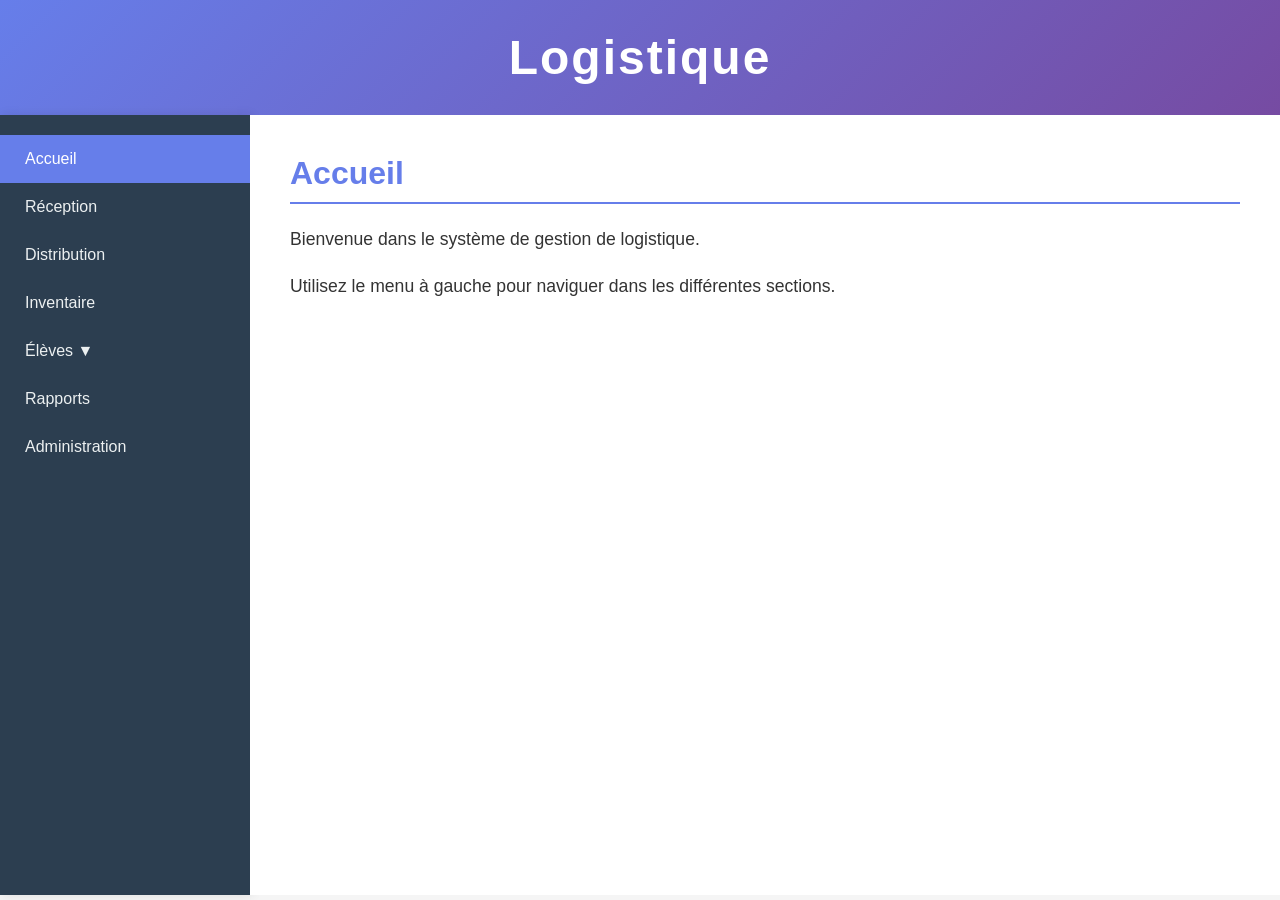
==== apercu-live.html @ 9b40b313 "Mettre à jour le menu latéral avec Accueil, Réception, Distribution, Inventaire, Élèves, Rapports, A" ====
<!DOCTYPE html>
<html lang="fr">
<head>
    <meta charset="UTF-8">
    <meta name="viewport" content="width=device-width, initial-scale=1.0">
    <title>Logistique - Aperçu Live</title>
    <style>
        * {
            margin: 0;
            padding: 0;
            box-sizing: border-box;
        }

        body {
            font-family: 'Segoe UI', Tahoma, Geneva, Verdana, sans-serif;
            background-color: #f5f5f5;
            color: #333;
        }

        /* En-tête */
        .header {
            background: linear-gradient(135deg, #667eea 0%, #764ba2 100%);
            color: white;
            padding: 30px;
            text-align: center;
            box-shadow: 0 2px 10px rgba(0, 0, 0, 0.1);
        }

        .header h1 {
            font-size: 3em;
            font-weight: 700;
            letter-spacing: 2px;
        }

        /* Conteneur principal */
        .container {
            display: flex;
            height: calc(100vh - 120px);
        }

        /* Barre de menu à gauche */
        .sidebar {
            width: 250px;
            background-color: #2c3e50;
            padding: 20px 0;
            box-shadow: 2px 0 10px rgba(0, 0, 0, 0.1);
            order: 1;
            overflow-y: auto;
        }

        .menu {
            list-style: none;
        }

        .menu li {
            margin: 0;
            position: relative;
        }

        .menu a {
            display: block;
            padding: 15px 25px;
            color: #ecf0f1;
            text-decoration: none;
            border-right: 4px solid transparent;
            transition: all 0.3s ease;
            font-weight: 500;
            cursor: pointer;
        }

        .menu a:hover {
            background-color: #34495e;
            border-right-color: #667eea;
            padding-right: 30px;
        }

        .menu a.active {
            background-color: #667eea;
            border-right-color: #667eea;
            color: white;
        }

        /* Menu déroulant pour Élèves */
        .menu-item-eleves {
            position: relative;
        }

        .submenu {
            display: none;
            list-style: none;
            background-color: #1a252f;
            max-height: 200px;
            overflow-y: auto;
        }

        .submenu.active {
            display: block;
        }

        .submenu li a {
            padding: 10px 50px;
            font-size: 0.9em;
            border-right: 2px solid transparent;
        }

        .submenu li a:hover {
            background-color: #2c3e50;
            border-right-color: #667eea;
        }

        /* Fenêtre centrale */
        .content {
            flex: 1;
            padding: 40px;
            background-color: white;
            overflow-y: auto;
            order: 2;
        }

        .section {
            display: none;
            animation: fadeIn 0.5s ease;
        }

        .section.active {
            display: block;
        }

        .section h2 {
            color: #667eea;
            margin-bottom: 20px;
            font-size: 2em;
            border-bottom: 2px solid #667eea;
            padding-bottom: 10px;
        }

        .section h3 {
            color: #764ba2;
            margin-top: 20px;
            margin-bottom: 15px;
        }

        .section p {
            line-height: 1.8;
            margin-bottom: 15px;
            font-size: 1.1em;
        }

        /* Formulaires */
        .form-group {
            margin-bottom: 20px;
        }

        .form-group label {
            display: block;
            margin-bottom: 8px;
            font-weight: 600;
            color: #333;
        }

        .form-group input,
        .form-group select {
            width: 100%;
            padding: 12px;
            border: 1px solid #ddd;
            border-radius: 4px;
            font-size: 1em;
            font-family: inherit;
            transition: border-color 0.3s ease;
        }

        .form-group input:focus,
        .form-group select:focus {
            outline: none;
            border-color: #667eea;
            box-shadow: 0 0 5px rgba(102, 126, 234, 0.3);
        }

        /* Boutons */
        .btn-primary {
            background: linear-gradient(135deg, #667eea 0%, #764ba2 100%);
            color: white;
            padding: 12px 30px;
            border: none;
            border-radius: 4px;
            font-size: 1em;
            font-weight: 600;
            cursor: pointer;
            transition: transform 0.3s ease, box-shadow 0.3s ease;
        }

        .btn-primary:hover {
            transform: translateY(-2px);
            box-shadow: 0 5px 15px rgba(102, 126, 234, 0.4);
        }

        /* Conteneur de distribution */
        .distribution-container {
            background-color: #f9f9f9;
            padding: 20px;
            border-radius: 8px;
            margin-bottom: 30px;
            border: 1px solid #e0e0e0;
        }

        /* Tableaux */
        table {
            width: 100%;
            border-collapse: collapse;
            margin-top: 15px;
            background-color: white;
            box-shadow: 0 2px 8px rgba(0, 0, 0, 0.1);
            border-radius: 4px;
            overflow: hidden;
        }

        table thead {
            background-color: #667eea;
            color: white;
        }

        table th {
            padding: 15px;
            text-align: left;
            font-weight: 600;
        }

        table td {
            padding: 12px 15px;
            border-bottom: 1px solid #e0e0e0;
        }

        table tbody tr:hover {
            background-color: #f5f5f5;
        }

        .vetement-stock {
            background-color: #f9f9f9;
            padding: 20px;
            border-radius: 8px;
            margin-bottom: 20px;
            border-left: 4px solid #667eea;
        }

        .vetement-stock h3 {
            margin-top: 0;
            color: #667eea;
        }

        .form-eleve {
            max-width: 500px;
            background-color: #f9f9f9;
            padding: 20px;
            border-radius: 8px;
            border: 1px solid #e0e0e0;
        }

        @keyframes fadeIn {
            from { opacity: 0; }
            to { opacity: 1; }
        }
    </style>
</head>
<body>
    <header class="header">
        <h1>Logistique</h1>
    </header>

    <div class="container">
        <nav class="sidebar">
            <ul class="menu">
                <li><a href="#accueil" class="nav-link active">Accueil</a></li>
                <li><a href="#reception" class="nav-link">Réception</a></li>
                <li><a href="#distribution" class="nav-link">Distribution</a></li>
                <li><a href="#inventaire" class="nav-link">Inventaire</a></li>
                <li class="menu-item-eleves">
                    <a href="#eleves" class="nav-link menu-eleves-btn">Élèves ▼</a>
                    <ul class="submenu" id="submenu-eleves">
                        <li><a href="#eleves-list" class="nav-link">Liste des élèves</a></li>
                        <li><a href="#eleves-add" class="nav-link">Ajouter un élève</a></li>
                    </ul>
                </li>
                <li><a href="#rapports" class="nav-link">Rapports</a></li>
                <li><a href="#administration" class="nav-link">Administration</a></li>
            </ul>
        </nav>

        <main class="content">
            <section id="accueil" class="section active">
                <h2>Accueil</h2>
                <p>Bienvenue dans le système de gestion de logistique.</p>
                <p>Utilisez le menu à gauche pour naviguer dans les différentes sections.</p>
            </section>

            <section id="reception" class="section">
                <h2>Réception</h2>
                <p>Gérez et suivez vos réceptions en temps réel.</p>
            </section>

            <section id="distribution" class="section">
                <h2>Distribution</h2>
                <div class="distribution-container">
                    <div class="form-group">
                        <label for="eleve-select">Sélectionner un élève :</label>
                        <select id="eleve-select">
                            <option value="">-- Choisir un élève --</option>
                            <option value="1">Jean Dupont (MAT001)</option>
                            <option value="2">Marie Martin (MAT002)</option>
                            <option value="3">Pierre Bernard (MAT003)</option>
                        </select>
                    </div>

                    <div class="form-group">
                        <label for="vetement-1">T-Shirt :</label>
                        <select id="vetement-1">
                            <option value="">-- Choisir une taille --</option>
                            <option value="1">XS (10 disponibles)</option>
                            <option value="2">S (15 disponibles)</option>
                            <option value="3">M (20 disponibles)</option>
                            <option value="4">L (18 disponibles)</option>
                            <option value="5">XL (12 disponibles)</option>
                        </select>
                    </div>

                    <div class="form-group">
                        <label for="vetement-2">Pantalon :</label>
                        <select id="vetement-2">
                            <option value="">-- Choisir une taille --</option>
                            <option value="6">36 (8 disponibles)</option>
                            <option value="7">38 (12 disponibles)</option>
                            <option value="8">40 (15 disponibles)</option>
                            <option value="9">42 (10 disponibles)</option>
                        </select>
                    </div>

                    <button class="btn-primary">Distribuer</button>
                </div>

                <div style="margin-top: 40px;">
                    <h3>Historique des distributions</h3>
                    <table>
                        <thead>
                            <tr>
                                <th>Élève</th>
                                <th>Vêtement</th>
                                <th>Taille</th>
                                <th>Date</th>
                            </tr>
                        </thead>
                        <tbody>
                            <tr>
                                <td>Jean Dupont</td>
                                <td>T-Shirt</td>
                                <td>M</td>
                                <td>18/06/2026 10:30</td>
                            </tr>
                        </tbody>
                    </table>
                </div>
            </section>

            <section id="inventaire" class="section">
                <h2>Inventaire</h2>
                
                <div class="vetement-stock">
                    <h3>T-Shirt</h3>
                    <table>
                        <thead>
                            <tr>
                                <th>Taille</th>
                                <th>Quantité</th>
                            </tr>
                        </thead>
                        <tbody>
                            <tr><td>XS</td><td>10</td></tr>
                            <tr><td>S</td><td>15</td></tr>
                            <tr><td>M</td><td>19</td></tr>
                            <tr><td>L</td><td>18</td></tr>
                            <tr><td>XL</td><td>12</td></tr>
                        </tbody>
                    </table>
                </div>

                <div class="vetement-stock">
                    <h3>Pantalon</h3>
                    <table>
                        <thead>
                            <tr>
                                <th>Taille</th>
                                <th>Quantité</th>
                            </tr>
                        </thead>
                        <tbody>
                            <tr><td>36</td><td>8</td></tr>
                            <tr><td>38</td><td>12</td></tr>
                            <tr><td>40</td><td>15</td></tr>
                            <tr><td>42</td><td>10</td></tr>
                        </tbody>
                    </table>
                </div>
            </section>

            <section id="eleves-list" class="section">
                <h2>Liste des élèves</h2>
                <table>
                    <thead>
                        <tr>
                            <th>Nom</th>
                            <th>Prénom</th>
                            <th>Matricule</th>
                            <th>RIO</th>
                            <th>Section</th>
                            <th>Promotion</th>
                        </tr>
                    </thead>
                    <tbody>
                        <tr>
                            <td>Dupont</td>
                            <td>Jean</td>
                            <td>MAT001</td>
                            <td>RIO001</td>
                            <td>Informatique</td>
                            <td>2025</td>
                        </tr>
                        <tr>
                            <td>Martin</td>
                            <td>Marie</td>
                            <td>MAT002</td>
                            <td>RIO002</td>
                            <td>Électronique</td>
                            <td>2025</td>
                        </tr>
                        <tr>
                            <td>Bernard</td>
                            <td>Pierre</td>
                            <td>MAT003</td>
                            <td>RIO003</td>
                            <td>Mécanique</td>
                            <td>2026</td>
                        </tr>
                    </tbody>
                </table>
            </section>

            <section id="eleves-add" class="section">
                <h2>Ajouter un élève</h2>
                <form class="form-eleve">
                    <div class="form-group">
                        <label for="nom">Nom :</label>
                        <input type="text" id="nom" placeholder="Entrez le nom" required>
                    </div>
                    <div class="form-group">
                        <label for="prenom">Prénom :</label>
                        <input type="text" id="prenom" placeholder="Entrez le prénom" required>
                    </div>
                    <div class="form-group">
                        <label for="matricule">Matricule :</label>
                        <input type="text" id="matricule" placeholder="Entrez le matricule" required>
                    </div>
                    <div class="form-group">
                        <label for="rio">RIO :</label>
                        <input type="text" id="rio" placeholder="Entrez le RIO (optionnel)">
                    </div>
                    <div class="form-group">
                        <label for="section">Section :</label>
                        <input type="text" id="section" placeholder="Entrez la section (optionnel)">
                    </div>
                    <div class="form-group">
                        <label for="promotion">Promotion :</label>
                        <input type="text" id="promotion" placeholder="Entrez la promotion (optionnel)">
                    </div>
                    <button type="submit" class="btn-primary">Ajouter</button>
                </form>
            </section>

            <section id="rapports" class="section">
                <h2>Rapports</h2>
                <p>Consultez les rapports d'activité et les statistiques.</p>
            </section>

            <section id="administration" class="section">
                <h2>Administration</h2>
                <p>Configurez les paramètres du système et gérez les administrateurs.</p>
            </section>
        </main>
    </div>

    <script>
        document.addEventListener('DOMContentLoaded', function() {
            const navLinks = document.querySelectorAll('.nav-link');
            const sections = document.querySelectorAll('.section');
            const menuElevesBtn = document.querySelector('.menu-eleves-btn');
            const submenu = document.getElementById('submenu-eleves');

            navLinks.forEach(link => {
                link.addEventListener('click', function(e) {
                    e.preventDefault();
                    const targetId = this.getAttribute('href').substring(1);
                    
                    sections.forEach(s => s.classList.remove('active'));
                    const targetSection = document.getElementById(targetId);
                    if (targetSection) targetSection.classList.add('active');

                    navLinks.forEach(l => l.classList.remove('active'));
                    this.classList.add('active');
                });
            });

            menuElevesBtn.addEventListener('click', function(e) {
                e.preventDefault();
                submenu.classList.toggle('active');
            });
        });
    </script>
</body>
</html>
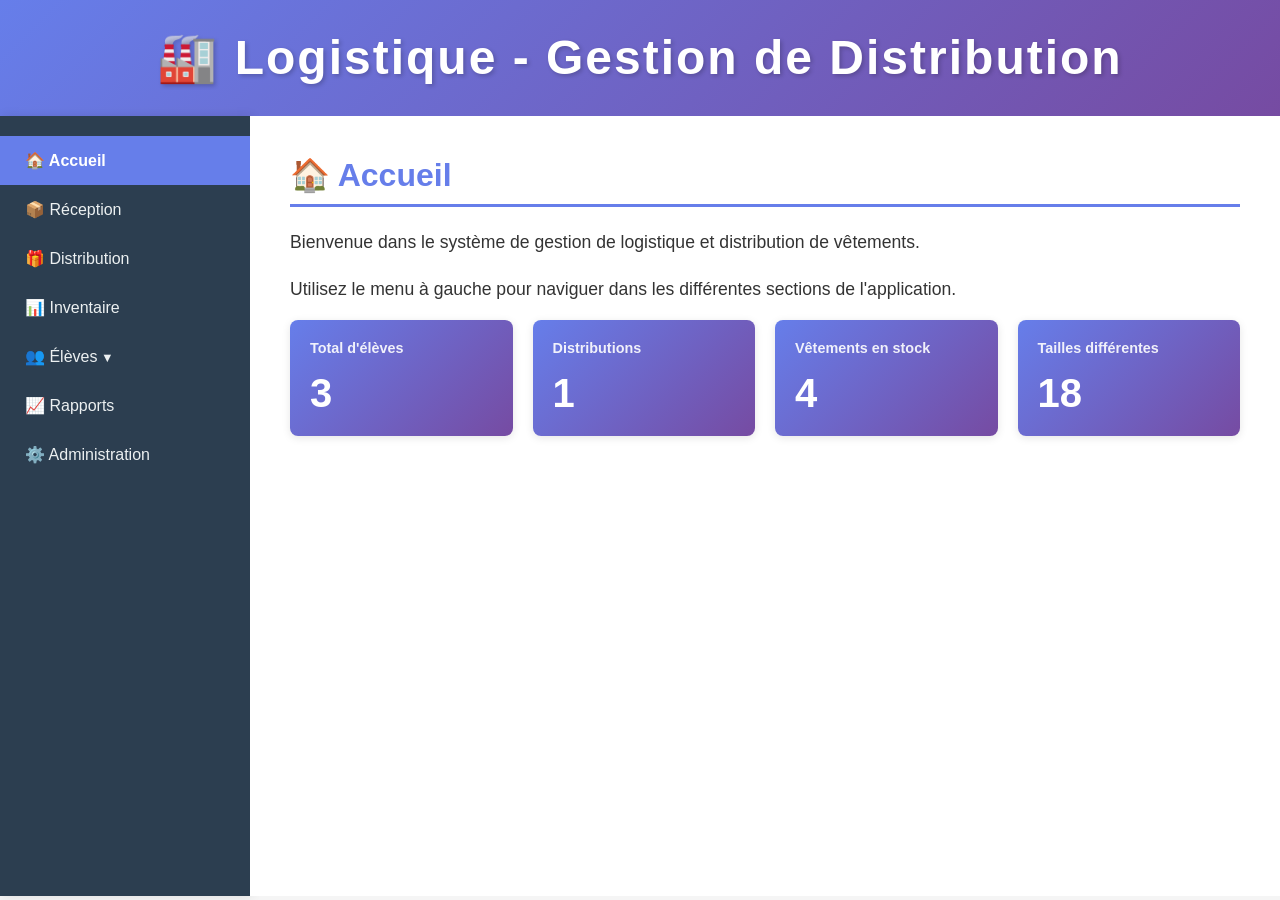
==== commit c0ae3518: "Refonte complète de l'aperçu-live avec toutes les fonctionnalités" ====
--- a/apercu-live.html
+++ b/apercu-live.html
@@ -3,7 +3,7 @@
 <head>
     <meta charset="UTF-8">
     <meta name="viewport" content="width=device-width, initial-scale=1.0">
-    <title>Logistique - Aperçu Live</title>
+    <title>Logistique - Application Complète</title>
     <style>
         * {
             margin: 0;
@@ -30,6 +30,7 @@
             font-size: 3em;
             font-weight: 700;
             letter-spacing: 2px;
+            text-shadow: 2px 2px 4px rgba(0, 0, 0, 0.2);
         }
 
         /* Conteneur principal */
@@ -78,11 +79,22 @@
             background-color: #667eea;
             border-right-color: #667eea;
             color: white;
+            font-weight: 600;
         }
 
         /* Menu déroulant pour Élèves */
         .menu-item-eleves {
             position: relative;
+        }
+
+        .menu-eleves-btn::after {
+            content: ' ▼';
+            font-size: 0.8em;
+            transition: transform 0.3s ease;
+        }
+
+        .menu-eleves-btn.open::after {
+            transform: rotate(180deg);
         }
 
         .submenu {
@@ -130,7 +142,7 @@
             color: #667eea;
             margin-bottom: 20px;
             font-size: 2em;
-            border-bottom: 2px solid #667eea;
+            border-bottom: 3px solid #667eea;
             padding-bottom: 10px;
         }
 
@@ -138,6 +150,7 @@
             color: #764ba2;
             margin-top: 20px;
             margin-bottom: 15px;
+            font-size: 1.3em;
         }
 
         .section p {
@@ -162,7 +175,7 @@
         .form-group select {
             width: 100%;
             padding: 12px;
-            border: 1px solid #ddd;
+            border: 2px solid #ddd;
             border-radius: 4px;
             font-size: 1em;
             font-family: inherit;
@@ -173,7 +186,7 @@
         .form-group select:focus {
             outline: none;
             border-color: #667eea;
-            box-shadow: 0 0 5px rgba(102, 126, 234, 0.3);
+            box-shadow: 0 0 8px rgba(102, 126, 234, 0.4);
         }
 
         /* Boutons */
@@ -194,13 +207,32 @@
             box-shadow: 0 5px 15px rgba(102, 126, 234, 0.4);
         }
 
+        .btn-primary:active {
+            transform: translateY(0);
+        }
+
+        .btn-secondary {
+            background-color: #95a5a6;
+            color: white;
+            padding: 8px 15px;
+            border: none;
+            border-radius: 4px;
+            font-size: 0.9em;
+            cursor: pointer;
+            transition: all 0.3s ease;
+        }
+
+        .btn-secondary:hover {
+            background-color: #7f8c8d;
+        }
+
         /* Conteneur de distribution */
         .distribution-container {
             background-color: #f9f9f9;
             padding: 20px;
             border-radius: 8px;
             margin-bottom: 30px;
-            border: 1px solid #e0e0e0;
+            border: 2px solid #e0e0e0;
         }
 
         /* Tableaux */
@@ -239,7 +271,7 @@
             padding: 20px;
             border-radius: 8px;
             margin-bottom: 20px;
-            border-left: 4px solid #667eea;
+            border-left: 5px solid #667eea;
         }
 
         .vetement-stock h3 {
@@ -250,56 +282,207 @@
         .form-eleve {
             max-width: 500px;
             background-color: #f9f9f9;
+            padding: 25px;
+            border-radius: 8px;
+            border: 2px solid #e0e0e0;
+        }
+
+        .alert {
+            padding: 15px;
+            border-radius: 4px;
+            margin-bottom: 20px;
+            font-weight: 500;
+        }
+
+        .alert-success {
+            background-color: #d4edda;
+            color: #155724;
+            border: 1px solid #c3e6cb;
+        }
+
+        .alert-error {
+            background-color: #f8d7da;
+            color: #721c24;
+            border: 1px solid #f5c6cb;
+        }
+
+        .stats-grid {
+            display: grid;
+            grid-template-columns: repeat(auto-fit, minmax(200px, 1fr));
+            gap: 20px;
+            margin-bottom: 30px;
+        }
+
+        .stat-card {
+            background: linear-gradient(135deg, #667eea 0%, #764ba2 100%);
+            color: white;
             padding: 20px;
             border-radius: 8px;
-            border: 1px solid #e0e0e0;
+            box-shadow: 0 2px 8px rgba(0, 0, 0, 0.1);
+        }
+
+        .stat-card h3 {
+            color: white;
+            margin-top: 0;
+            font-size: 0.9em;
+            opacity: 0.9;
+        }
+
+        .stat-card .number {
+            font-size: 2.5em;
+            font-weight: bold;
+            margin-top: 10px;
         }
 
         @keyframes fadeIn {
             from { opacity: 0; }
             to { opacity: 1; }
+        }
+
+        @media (max-width: 768px) {
+            .container {
+                flex-direction: column;
+                height: auto;
+            }
+
+            .sidebar {
+                width: 100%;
+                order: 1;
+                display: flex;
+                padding: 0;
+                height: auto;
+            }
+
+            .menu {
+                display: flex;
+                width: 100%;
+                flex-wrap: wrap;
+            }
+
+            .menu li {
+                flex: 1;
+                min-width: 120px;
+            }
+
+            .menu a {
+                border-right: none;
+                border-bottom: 4px solid transparent;
+                text-align: center;
+                padding: 10px;
+                font-size: 0.85em;
+            }
+
+            .content {
+                order: 2;
+                padding: 20px;
+            }
+
+            .header h1 {
+                font-size: 2em;
+            }
+
+            table {
+                font-size: 0.9em;
+            }
+
+            table th,
+            table td {
+                padding: 8px;
+            }
         }
     </style>
 </head>
 <body>
     <header class="header">
-        <h1>Logistique</h1>
+        <h1>🏭 Logistique - Gestion de Distribution</h1>
     </header>
 
     <div class="container">
         <nav class="sidebar">
             <ul class="menu">
-                <li><a href="#accueil" class="nav-link active">Accueil</a></li>
-                <li><a href="#reception" class="nav-link">Réception</a></li>
-                <li><a href="#distribution" class="nav-link">Distribution</a></li>
-                <li><a href="#inventaire" class="nav-link">Inventaire</a></li>
+                <li><a href="#accueil" class="nav-link active">🏠 Accueil</a></li>
+                <li><a href="#reception" class="nav-link">📦 Réception</a></li>
+                <li><a href="#distribution" class="nav-link">🎁 Distribution</a></li>
+                <li><a href="#inventaire" class="nav-link">📊 Inventaire</a></li>
                 <li class="menu-item-eleves">
-                    <a href="#eleves" class="nav-link menu-eleves-btn">Élèves ▼</a>
+                    <a href="#eleves" class="nav-link menu-eleves-btn">👥 Élèves</a>
                     <ul class="submenu" id="submenu-eleves">
-                        <li><a href="#eleves-list" class="nav-link">Liste des élèves</a></li>
-                        <li><a href="#eleves-add" class="nav-link">Ajouter un élève</a></li>
+                        <li><a href="#eleves-list" class="nav-link">📋 Liste des élèves</a></li>
+                        <li><a href="#eleves-add" class="nav-link">➕ Ajouter un élève</a></li>
                     </ul>
                 </li>
-                <li><a href="#rapports" class="nav-link">Rapports</a></li>
-                <li><a href="#administration" class="nav-link">Administration</a></li>
+                <li><a href="#rapports" class="nav-link">📈 Rapports</a></li>
+                <li><a href="#administration" class="nav-link">⚙️ Administration</a></li>
             </ul>
         </nav>
 
         <main class="content">
+            <!-- Section Accueil -->
             <section id="accueil" class="section active">
-                <h2>Accueil</h2>
-                <p>Bienvenue dans le système de gestion de logistique.</p>
-                <p>Utilisez le menu à gauche pour naviguer dans les différentes sections.</p>
+                <h2>🏠 Accueil</h2>
+                <p>Bienvenue dans le système de gestion de logistique et distribution de vêtements.</p>
+                <p>Utilisez le menu à gauche pour naviguer dans les différentes sections de l'application.</p>
+                
+                <div class="stats-grid">
+                    <div class="stat-card">
+                        <h3>Total d'élèves</h3>
+                        <div class="number">3</div>
+                    </div>
+                    <div class="stat-card">
+                        <h3>Distributions</h3>
+                        <div class="number">1</div>
+                    </div>
+                    <div class="stat-card">
+                        <h3>Vêtements en stock</h3>
+                        <div class="number">4</div>
+                    </div>
+                    <div class="stat-card">
+                        <h3>Tailles différentes</h3>
+                        <div class="number">18</div>
+                    </div>
+                </div>
             </section>
 
+            <!-- Section Réception -->
             <section id="reception" class="section">
-                <h2>Réception</h2>
-                <p>Gérez et suivez vos réceptions en temps réel.</p>
+                <h2>📦 Réception</h2>
+                <p>Gérez et suivez vos réceptions de vêtements en temps réel.</p>
+                <div class="distribution-container">
+                    <h3>Nouvelle réception</h3>
+                    <div class="form-group">
+                        <label for="reception-vetement">Sélectionner le vêtement :</label>
+                        <select id="reception-vetement">
+                            <option value="">-- Choisir un vêtement --</option>
+                            <option value="1">T-Shirt</option>
+                            <option value="2">Pantalon</option>
+                            <option value="3">Veste</option>
+                            <option value="4">Chaussures</option>
+                        </select>
+                    </div>
+                    <div class="form-group">
+                        <label for="reception-taille">Taille :</label>
+                        <select id="reception-taille">
+                            <option value="">-- Choisir une taille --</option>
+                            <option value="1">XS</option>
+                            <option value="2">S</option>
+                            <option value="3">M</option>
+                            <option value="4">L</option>
+                            <option value="5">XL</option>
+                        </select>
+                    </div>
+                    <div class="form-group">
+                        <label for="reception-quantite">Quantité :</label>
+                        <input type="number" id="reception-quantite" placeholder="Entrez la quantité" min="1" value="1">
+                    </div>
+                    <button class="btn-primary">➕ Enregistrer la réception</button>
+                </div>
             </section>
 
+            <!-- Section Distribution -->
             <section id="distribution" class="section">
-                <h2>Distribution</h2>
+                <h2>🎁 Distribution</h2>
                 <div class="distribution-container">
+                    <h3>Distribuer un vêtement</h3>
                     <div class="form-group">
                         <label for="eleve-select">Sélectionner un élève :</label>
                         <select id="eleve-select">
@@ -333,7 +516,18 @@
                         </select>
                     </div>
 
-                    <button class="btn-primary">Distribuer</button>
+                    <div class="form-group">
+                        <label for="vetement-3">Veste :</label>
+                        <select id="vetement-3">
+                            <option value="">-- Choisir une taille --</option>
+                            <option value="10">S (5 disponibles)</option>
+                            <option value="11">M (10 disponibles)</option>
+                            <option value="12">L (8 disponibles)</option>
+                            <option value="13">XL (5 disponibles)</option>
+                        </select>
+                    </div>
+
+                    <button class="btn-primary">✓ Distribuer</button>
                 </div>
 
                 <div style="margin-top: 40px;">
@@ -345,6 +539,7 @@
                                 <th>Vêtement</th>
                                 <th>Taille</th>
                                 <th>Date</th>
+                                <th>Actions</th>
                             </tr>
                         </thead>
                         <tbody>
@@ -353,55 +548,99 @@
                                 <td>T-Shirt</td>
                                 <td>M</td>
                                 <td>18/06/2026 10:30</td>
+                                <td><button class="btn-secondary">Détails</button></td>
                             </tr>
                         </tbody>
                     </table>
                 </div>
             </section>
 
+            <!-- Section Inventaire -->
             <section id="inventaire" class="section">
-                <h2>Inventaire</h2>
+                <h2>📊 Inventaire</h2>
                 
                 <div class="vetement-stock">
-                    <h3>T-Shirt</h3>
+                    <h3>👕 T-Shirt</h3>
                     <table>
                         <thead>
                             <tr>
                                 <th>Taille</th>
                                 <th>Quantité</th>
+                                <th>Statut</th>
                             </tr>
                         </thead>
                         <tbody>
-                            <tr><td>XS</td><td>10</td></tr>
-                            <tr><td>S</td><td>15</td></tr>
-                            <tr><td>M</td><td>19</td></tr>
-                            <tr><td>L</td><td>18</td></tr>
-                            <tr><td>XL</td><td>12</td></tr>
+                            <tr><td>XS</td><td>10</td><td>✓ Normal</td></tr>
+                            <tr><td>S</td><td>15</td><td>✓ Normal</td></tr>
+                            <tr><td>M</td><td>19</td><td>✓ Normal</td></tr>
+                            <tr><td>L</td><td>18</td><td>✓ Normal</td></tr>
+                            <tr><td>XL</td><td>12</td><td>✓ Normal</td></tr>
                         </tbody>
                     </table>
                 </div>
 
                 <div class="vetement-stock">
-                    <h3>Pantalon</h3>
+                    <h3>👖 Pantalon</h3>
                     <table>
                         <thead>
                             <tr>
                                 <th>Taille</th>
                                 <th>Quantité</th>
+                                <th>Statut</th>
                             </tr>
                         </thead>
                         <tbody>
-                            <tr><td>36</td><td>8</td></tr>
-                            <tr><td>38</td><td>12</td></tr>
-                            <tr><td>40</td><td>15</td></tr>
-                            <tr><td>42</td><td>10</td></tr>
+                            <tr><td>36</td><td>8</td><td>✓ Normal</td></tr>
+                            <tr><td>38</td><td>12</td><td>✓ Normal</td></tr>
+                            <tr><td>40</td><td>15</td><td>✓ Normal</td></tr>
+                            <tr><td>42</td><td>10</td><td>✓ Normal</td></tr>
                         </tbody>
                     </table>
                 </div>
+
+                <div class="vetement-stock">
+                    <h3>🧥 Veste</h3>
+                    <table>
+                        <thead>
+                            <tr>
+                                <th>Taille</th>
+                                <th>Quantité</th>
+                                <th>Statut</th>
+                            </tr>
+                        </thead>
+                        <tbody>
+                            <tr><td>S</td><td>5</td><td>⚠️ Faible</td></tr>
+                            <tr><td>M</td><td>10</td><td>✓ Normal</td></tr>
+                            <tr><td>L</td><td>8</td><td>✓ Normal</td></tr>
+                            <tr><td>XL</td><td>5</td><td>⚠️ Faible</td></tr>
+                        </tbody>
+                    </table>
+                </div>
+
+                <div class="vetement-stock">
+                    <h3>👞 Chaussures</h3>
+                    <table>
+                        <thead>
+                            <tr>
+                                <th>Pointure</th>
+                                <th>Quantité</th>
+                                <th>Statut</th>
+                            </tr>
+                        </thead>
+                        <tbody>
+                            <tr><td>38</td><td>6</td><td>✓ Normal</td></tr>
+                            <tr><td>39</td><td>8</td><td>✓ Normal</td></tr>
+                            <tr><td>40</td><td>10</td><td>✓ Normal</td></tr>
+                            <tr><td>41</td><td>7</td><td>✓ Normal</td></tr>
+                            <tr><td>42</td><td>9</td><td>✓ Normal</td></tr>
+                        </tbody>
+                    </table>
+                </div>
             </section>
 
+            <!-- Section Liste des élèves -->
             <section id="eleves-list" class="section">
-                <h2>Liste des élèves</h2>
+                <h2>📋 Liste des élèves</h2>
                 <table>
                     <thead>
                         <tr>
@@ -411,6 +650,7 @@
                             <th>RIO</th>
                             <th>Section</th>
                             <th>Promotion</th>
+                            <th>Actions</th>
                         </tr>
                     </thead>
                     <tbody>
@@ -421,6 +661,7 @@
                             <td>RIO001</td>
                             <td>Informatique</td>
                             <td>2025</td>
+                            <td><button class="btn-secondary">Voir</button></td>
                         </tr>
                         <tr>
                             <td>Martin</td>
@@ -429,6 +670,7 @@
                             <td>RIO002</td>
                             <td>Électronique</td>
                             <td>2025</td>
+                            <td><button class="btn-secondary">Voir</button></td>
                         </tr>
                         <tr>
                             <td>Bernard</td>
@@ -437,13 +679,15 @@
                             <td>RIO003</td>
                             <td>Mécanique</td>
                             <td>2026</td>
+                            <td><button class="btn-secondary">Voir</button></td>
                         </tr>
                     </tbody>
                 </table>
             </section>
 
+            <!-- Section Ajouter élève -->
             <section id="eleves-add" class="section">
-                <h2>Ajouter un élève</h2>
+                <h2>➕ Ajouter un élève</h2>
                 <form class="form-eleve">
                     <div class="form-group">
                         <label for="nom">Nom :</label>
@@ -455,7 +699,7 @@
                     </div>
                     <div class="form-group">
                         <label for="matricule">Matricule :</label>
-                        <input type="text" id="matricule" placeholder="Entrez le matricule" required>
+                        <input type="text" id="matricule" placeholder="Entrez le matricule (ex: MAT004)" required>
                     </div>
                     <div class="form-group">
                         <label for="rio">RIO :</label>
@@ -463,24 +707,150 @@
                     </div>
                     <div class="form-group">
                         <label for="section">Section :</label>
-                        <input type="text" id="section" placeholder="Entrez la section (optionnel)">
+                        <input type="text" id="section" placeholder="Entrez la section (ex: Informatique)">
                     </div>
                     <div class="form-group">
                         <label for="promotion">Promotion :</label>
-                        <input type="text" id="promotion" placeholder="Entrez la promotion (optionnel)">
-                    </div>
-                    <button type="submit" class="btn-primary">Ajouter</button>
+                        <input type="text" id="promotion" placeholder="Entrez la promotion (ex: 2025)">
+                    </div>
+                    <button type="submit" class="btn-primary">✓ Ajouter l'élève</button>
                 </form>
             </section>
 
+            <!-- Section Rapports -->
             <section id="rapports" class="section">
-                <h2>Rapports</h2>
-                <p>Consultez les rapports d'activité et les statistiques.</p>
+                <h2>📈 Rapports</h2>
+                <p>Consultez les rapports d'activité et les statistiques détaillées.</p>
+                
+                <div class="stats-grid">
+                    <div class="stat-card">
+                        <h3>Distributions cette semaine</h3>
+                        <div class="number">5</div>
+                    </div>
+                    <div class="stat-card">
+                        <h3>Réceptions ce mois</h3>
+                        <div class="number">12</div>
+                    </div>
+                    <div class="stat-card">
+                        <h3>Élèves actifs</h3>
+                        <div class="number">3</div>
+                    </div>
+                    <div class="stat-card">
+                        <h3>Taux de distribution</h3>
+                        <div class="number">85%</div>
+                    </div>
+                </div>
+
+                <h3>Rapport détaillé</h3>
+                <table>
+                    <thead>
+                        <tr>
+                            <th>Date</th>
+                            <th>Type</th>
+                            <th>Description</th>
+                            <th>Quantité</th>
+                        </tr>
+                    </thead>
+                    <tbody>
+                        <tr>
+                            <td>18/06/2026</td>
+                            <td>Distribution</td>
+                            <td>T-Shirt M à Jean Dupont</td>
+                            <td>1</td>
+                        </tr>
+                        <tr>
+                            <td>17/06/2026</td>
+                            <td>Réception</td>
+                            <td>Réception de 50 T-Shirts</td>
+                            <td>50</td>
+                        </tr>
+                        <tr>
+                            <td>16/06/2026</td>
+                            <td>Distribution</td>
+                            <td>Pantalon 40 à Marie Martin</td>
+                            <td>1</td>
+                        </tr>
+                    </tbody>
+                </table>
             </section>
 
+            <!-- Section Administration -->
             <section id="administration" class="section">
-                <h2>Administration</h2>
-                <p>Configurez les paramètres du système et gérez les administrateurs.</p>
+                <h2>⚙️ Administration</h2>
+                <p>Configurez les paramètres du système et gérez les accès administrateur.</p>
+                
+                <div class="distribution-container">
+                    <h3>Paramètres généraux</h3>
+                    <div class="form-group">
+                        <label for="app-name">Nom de l'application :</label>
+                        <input type="text" id="app-name" value="Logistique - Distribution" required>
+                    </div>
+                    <div class="form-group">
+                        <label for="admin-email">Email administrateur :</label>
+                        <input type="email" id="admin-email" placeholder="admin@logistique.com" required>
+                    </div>
+                    <div class="form-group">
+                        <label for="theme">Thème :</label>
+                        <select id="theme">
+                            <option value="dark">Sombre (défaut)</option>
+                            <option value="light">Clair</option>
+                            <option value="auto">Automatique</option>
+                        </select>
+                    </div>
+                    <button class="btn-primary">💾 Sauvegarder les paramètres</button>
+                </div>
+
+                <div class="distribution-container" style="margin-top: 30px;">
+                    <h3>Utilisateurs administrateurs</h3>
+                    <table>
+                        <thead>
+                            <tr>
+                                <th>Nom d'utilisateur</th>
+                                <th>Email</th>
+                                <th>Rôle</th>
+                                <th>Statut</th>
+                                <th>Actions</th>
+                            </tr>
+                        </thead>
+                        <tbody>
+                            <tr>
+                                <td>admin</td>
+                                <td>admin@logistique.com</td>
+                                <td>Administrateur</td>
+                                <td>✓ Actif</td>
+                                <td><button class="btn-secondary">Modifier</button></td>
+                            </tr>
+                        </tbody>
+                    </table>
+                </div>
+
+                <div class="distribution-container" style="margin-top: 30px;">
+                    <h3>Sauvegardes</h3>
+                    <table>
+                        <thead>
+                            <tr>
+                                <th>Date</th>
+                                <th>Taille</th>
+                                <th>Statut</th>
+                                <th>Actions</th>
+                            </tr>
+                        </thead>
+                        <tbody>
+                            <tr>
+                                <td>18/06/2026 14:30</td>
+                                <td>2.5 MB</td>
+                                <td>✓ Réussi</td>
+                                <td><button class="btn-secondary">Télécharger</button></td>
+                            </tr>
+                            <tr>
+                                <td>17/06/2026 14:30</td>
+                                <td>2.4 MB</td>
+                                <td>✓ Réussi</td>
+                                <td><button class="btn-secondary">Télécharger</button></td>
+                            </tr>
+                        </tbody>
+                    </table>
+                </div>
             </section>
         </main>
     </div>
@@ -492,23 +862,66 @@
             const menuElevesBtn = document.querySelector('.menu-eleves-btn');
             const submenu = document.getElementById('submenu-eleves');
 
+            // Navigation
             navLinks.forEach(link => {
                 link.addEventListener('click', function(e) {
                     e.preventDefault();
                     const targetId = this.getAttribute('href').substring(1);
                     
+                    // Masquer toutes les sections
                     sections.forEach(s => s.classList.remove('active'));
+                    
+                    // Afficher la section cible
                     const targetSection = document.getElementById(targetId);
-                    if (targetSection) targetSection.classList.add('active');
-
+                    if (targetSection) {
+                        targetSection.classList.add('active');
+                    }
+
+                    // Mettre à jour le style du menu
                     navLinks.forEach(l => l.classList.remove('active'));
                     this.classList.add('active');
+
+                    // Fermer le sous-menu si on n'est pas dans Élèves
+                    if (targetId !== 'eleves' && !targetId.includes('eleves')) {
+                        submenu.classList.remove('active');
+                        menuElevesBtn.classList.remove('open');
+                    }
                 });
             });
 
+            // Menu déroulant Élèves
             menuElevesBtn.addEventListener('click', function(e) {
                 e.preventDefault();
                 submenu.classList.toggle('active');
+                this.classList.toggle('open');
+            });
+
+            // Fermer le sous-menu si on clique ailleurs
+            document.addEventListener('click', function(e) {
+                if (!e.target.closest('.menu-item-eleves')) {
+                    submenu.classList.remove('active');
+                    menuElevesBtn.classList.remove('open');
+                }
+            });
+
+            // Gestion des formulaires
+            const formAddEleve = document.querySelector('.form-eleve');
+            if (formAddEleve) {
+                formAddEleve.addEventListener('submit', function(e) {
+                    e.preventDefault();
+                    alert('✓ Élève ajouté avec succès !');
+                    this.reset();
+                });
+            }
+
+            // Boutons
+            const btns = document.querySelectorAll('.btn-primary, .btn-secondary');
+            btns.forEach(btn => {
+                btn.addEventListener('click', function(e) {
+                    if (this.type !== 'submit') {
+                        e.preventDefault();
+                    }
+                });
             });
         });
     </script>
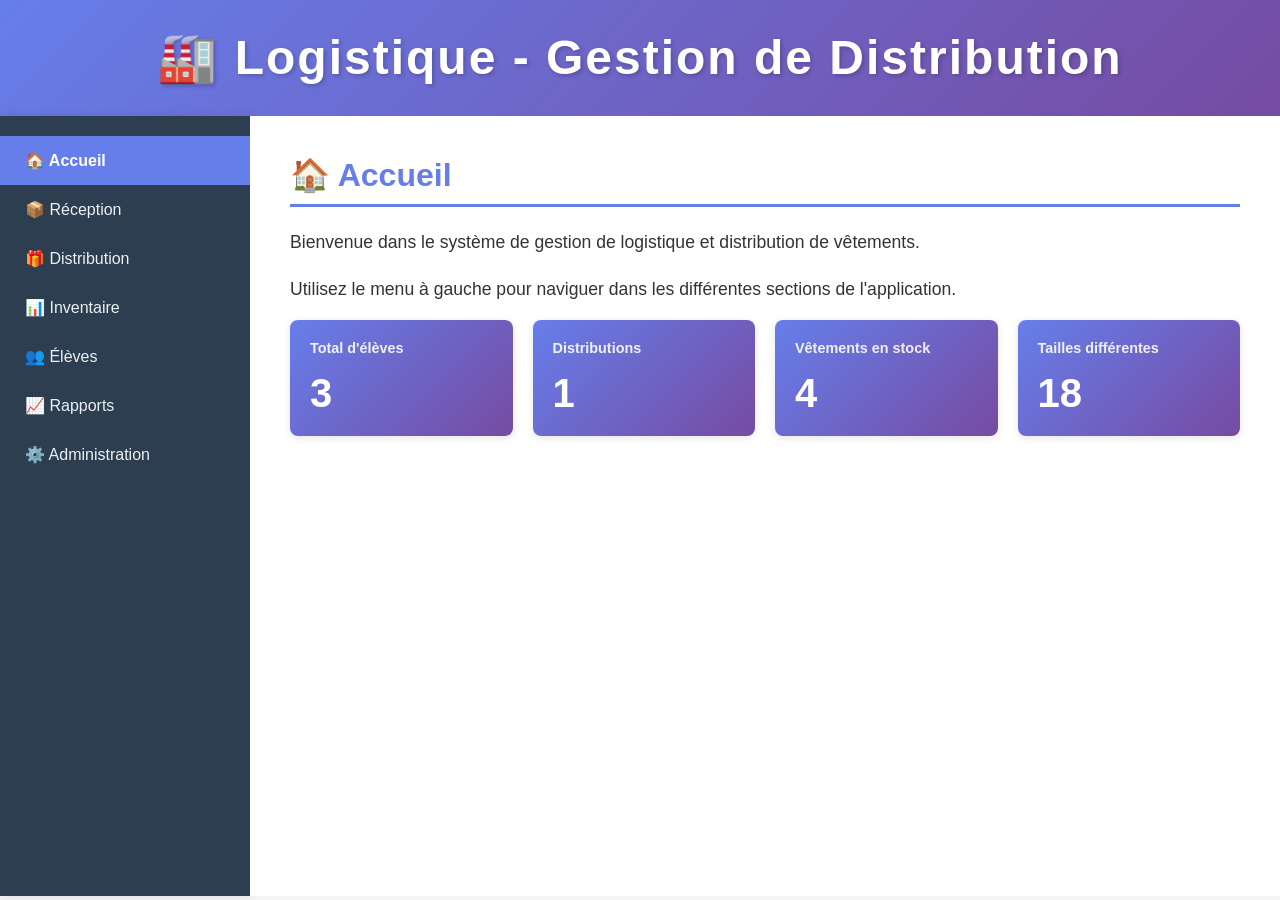
==== commit 910c3680: "Modifier la section Distribution avec filtres Promotion, Section, Élève" ====
--- a/apercu-live.html
+++ b/apercu-live.html
@@ -82,44 +82,6 @@
             font-weight: 600;
         }
 
-        /* Menu déroulant pour Élèves */
-        .menu-item-eleves {
-            position: relative;
-        }
-
-        .menu-eleves-btn::after {
-            content: ' ▼';
-            font-size: 0.8em;
-            transition: transform 0.3s ease;
-        }
-
-        .menu-eleves-btn.open::after {
-            transform: rotate(180deg);
-        }
-
-        .submenu {
-            display: none;
-            list-style: none;
-            background-color: #1a252f;
-            max-height: 200px;
-            overflow-y: auto;
-        }
-
-        .submenu.active {
-            display: block;
-        }
-
-        .submenu li a {
-            padding: 10px 50px;
-            font-size: 0.9em;
-            border-right: 2px solid transparent;
-        }
-
-        .submenu li a:hover {
-            background-color: #2c3e50;
-            border-right-color: #667eea;
-        }
-
         /* Fenêtre centrale */
         .content {
             flex: 1;
@@ -334,6 +296,25 @@
             margin-top: 10px;
         }
 
+        .filters-section {
+            background-color: #f0f0f0;
+            padding: 20px;
+            border-radius: 8px;
+            margin-bottom: 20px;
+            border: 1px solid #ddd;
+        }
+
+        .filters-section h4 {
+            color: #667eea;
+            margin-bottom: 15px;
+        }
+
+        .filters-grid {
+            display: grid;
+            grid-template-columns: repeat(auto-fit, minmax(250px, 1fr));
+            gap: 15px;
+        }
+
         @keyframes fadeIn {
             from { opacity: 0; }
             to { opacity: 1; }
@@ -388,6 +369,10 @@
             table th,
             table td {
                 padding: 8px;
+            }
+
+            .filters-grid {
+                grid-template-columns: 1fr;
             }
         }
     </style>
@@ -404,13 +389,7 @@
                 <li><a href="#reception" class="nav-link">📦 Réception</a></li>
                 <li><a href="#distribution" class="nav-link">🎁 Distribution</a></li>
                 <li><a href="#inventaire" class="nav-link">📊 Inventaire</a></li>
-                <li class="menu-item-eleves">
-                    <a href="#eleves" class="nav-link menu-eleves-btn">👥 Élèves</a>
-                    <ul class="submenu" id="submenu-eleves">
-                        <li><a href="#eleves-list" class="nav-link">📋 Liste des élèves</a></li>
-                        <li><a href="#eleves-add" class="nav-link">➕ Ajouter un élève</a></li>
-                    </ul>
-                </li>
+                <li><a href="#eleves" class="nav-link">👥 Élèves</a></li>
                 <li><a href="#rapports" class="nav-link">📈 Rapports</a></li>
                 <li><a href="#administration" class="nav-link">⚙️ Administration</a></li>
             </ul>
@@ -481,18 +460,48 @@
             <!-- Section Distribution -->
             <section id="distribution" class="section">
                 <h2>🎁 Distribution</h2>
+                
+                <!-- Filtres de sélection -->
+                <div class="filters-section">
+                    <h4>📋 Sélectionner l'élève</h4>
+                    <div class="filters-grid">
+                        <div class="form-group">
+                            <label for="filter-promotion">Promotion :</label>
+                            <select id="filter-promotion">
+                                <option value="">-- Choisir une promotion --</option>
+                                <option value="2025">2025</option>
+                                <option value="2026">2026</option>
+                                <option value="2027">2027</option>
+                            </select>
+                        </div>
+
+                        <div class="form-group">
+                            <label for="filter-section">Section :</label>
+                            <select id="filter-section">
+                                <option value="">-- Choisir une section --</option>
+                                <option value="Informatique">Informatique</option>
+                                <option value="Électronique">Électronique</option>
+                                <option value="Mécanique">Mécanique</option>
+                                <option value="Électricité">Électricité</option>
+                            </select>
+                        </div>
+
+                        <div class="form-group">
+                            <label for="filter-eleve">Élève :</label>
+                            <select id="filter-eleve">
+                                <option value="">-- Choisir un élève --</option>
+                                <option value="1">Jean Dupont (MAT001)</option>
+                                <option value="2">Marie Martin (MAT002)</option>
+                                <option value="3">Pierre Bernard (MAT003)</option>
+                            </select>
+                        </div>
+                    </div>
+                </div>
+
+                <!-- Formulaire de distribution -->
                 <div class="distribution-container">
-                    <h3>Distribuer un vêtement</h3>
-                    <div class="form-group">
-                        <label for="eleve-select">Sélectionner un élève :</label>
-                        <select id="eleve-select">
-                            <option value="">-- Choisir un élève --</option>
-                            <option value="1">Jean Dupont (MAT001)</option>
-                            <option value="2">Marie Martin (MAT002)</option>
-                            <option value="3">Pierre Bernard (MAT003)</option>
-                        </select>
-                    </div>
-
+                    <h3>Distribution de vêtements</h3>
+                    
                     <div class="form-group">
                         <label for="vetement-1">T-Shirt :</label>
                         <select id="vetement-1">
@@ -638,83 +647,92 @@
                 </div>
             </section>
 
-            <!-- Section Liste des élèves -->
-            <section id="eleves-list" class="section">
-                <h2>📋 Liste des élèves</h2>
-                <table>
-                    <thead>
-                        <tr>
-                            <th>Nom</th>
-                            <th>Prénom</th>
-                            <th>Matricule</th>
-                            <th>RIO</th>
-                            <th>Section</th>
-                            <th>Promotion</th>
-                            <th>Actions</th>
-                        </tr>
-                    </thead>
-                    <tbody>
-                        <tr>
-                            <td>Dupont</td>
-                            <td>Jean</td>
-                            <td>MAT001</td>
-                            <td>RIO001</td>
-                            <td>Informatique</td>
-                            <td>2025</td>
-                            <td><button class="btn-secondary">Voir</button></td>
-                        </tr>
-                        <tr>
-                            <td>Martin</td>
-                            <td>Marie</td>
-                            <td>MAT002</td>
-                            <td>RIO002</td>
-                            <td>Électronique</td>
-                            <td>2025</td>
-                            <td><button class="btn-secondary">Voir</button></td>
-                        </tr>
-                        <tr>
-                            <td>Bernard</td>
-                            <td>Pierre</td>
-                            <td>MAT003</td>
-                            <td>RIO003</td>
-                            <td>Mécanique</td>
-                            <td>2026</td>
-                            <td><button class="btn-secondary">Voir</button></td>
-                        </tr>
-                    </tbody>
-                </table>
-            </section>
-
-            <!-- Section Ajouter élève -->
-            <section id="eleves-add" class="section">
-                <h2>➕ Ajouter un élève</h2>
-                <form class="form-eleve">
-                    <div class="form-group">
-                        <label for="nom">Nom :</label>
-                        <input type="text" id="nom" placeholder="Entrez le nom" required>
-                    </div>
-                    <div class="form-group">
-                        <label for="prenom">Prénom :</label>
-                        <input type="text" id="prenom" placeholder="Entrez le prénom" required>
-                    </div>
-                    <div class="form-group">
-                        <label for="matricule">Matricule :</label>
-                        <input type="text" id="matricule" placeholder="Entrez le matricule (ex: MAT004)" required>
-                    </div>
-                    <div class="form-group">
-                        <label for="rio">RIO :</label>
-                        <input type="text" id="rio" placeholder="Entrez le RIO (optionnel)">
-                    </div>
-                    <div class="form-group">
-                        <label for="section">Section :</label>
-                        <input type="text" id="section" placeholder="Entrez la section (ex: Informatique)">
-                    </div>
-                    <div class="form-group">
-                        <label for="promotion">Promotion :</label>
-                        <input type="text" id="promotion" placeholder="Entrez la promotion (ex: 2025)">
-                    </div>
-                    <button type="submit" class="btn-primary">✓ Ajouter l'élève</button>
-                </form>
+            <!-- Section Élèves -->
+            <section id="eleves" class="section">
+                <h2>👥 Élèves</h2>
+                <div style="margin-bottom: 30px;">
+                    <button class="btn-primary" id="btn-show-list">📋 Voir la liste</button>
+                    <button class="btn-primary" id="btn-show-add" style="margin-left: 10px;">➕ Ajouter un élève</button>
+                </div>
+
+                <!-- Sous-section : Liste des élèves -->
+                <div id="eleves-list-container" style="display: none;">
+                    <h3>Liste des élèves</h3>
+                    <table>
+                        <thead>
+                            <tr>
+                                <th>Nom</th>
+                                <th>Prénom</th>
+                                <th>Matricule</th>
+                                <th>RIO</th>
+                                <th>Section</th>
+                                <th>Promotion</th>
+                                <th>Actions</th>
+                            </tr>
+                        </thead>
+                        <tbody>
+                            <tr>
+                                <td>Dupont</td>
+                                <td>Jean</td>
+                                <td>MAT001</td>
+                                <td>RIO001</td>
+                                <td>Informatique</td>
+                                <td>2025</td>
+                                <td><button class="btn-secondary">Voir</button></td>
+                            </tr>
+                            <tr>
+                                <td>Martin</td>
+                                <td>Marie</td>
+                                <td>MAT002</td>
+                                <td>RIO002</td>
+                                <td>Électronique</td>
+                                <td>2025</td>
+                                <td><button class="btn-secondary">Voir</button></td>
+                            </tr>
+                            <tr>
+                                <td>Bernard</td>
+                                <td>Pierre</td>
+                                <td>MAT003</td>
+                                <td>RIO003</td>
+                                <td>Mécanique</td>
+                                <td>2026</td>
+                                <td><button class="btn-secondary">Voir</button></td>
+                            </tr>
+                        </tbody>
+                    </table>
+                </div>
+
+                <!-- Sous-section : Ajouter élève -->
+                <div id="eleves-add-container" style="display: none;">
+                    <h3>Ajouter un élève</h3>
+                    <form class="form-eleve">
+                        <div class="form-group">
+                            <label for="nom">Nom :</label>
+                            <input type="text" id="nom" placeholder="Entrez le nom" required>
+                        </div>
+                        <div class="form-group">
+                            <label for="prenom">Prénom :</label>
+                            <input type="text" id="prenom" placeholder="Entrez le prénom" required>
+                        </div>
+                        <div class="form-group">
+                            <label for="matricule">Matricule :</label>
+                            <input type="text" id="matricule" placeholder="Entrez le matricule (ex: MAT004)" required>
+                        </div>
+                        <div class="form-group">
+                            <label for="rio">RIO :</label>
+                            <input type="text" id="rio" placeholder="Entrez le RIO (optionnel)">
+                        </div>
+                        <div class="form-group">
+                            <label for="section">Section :</label>
+                            <input type="text" id="section" placeholder="Entrez la section (ex: Informatique)">
+                        </div>
+                        <div class="form-group">
+                            <label for="promotion">Promotion :</label>
+                            <input type="text" id="promotion" placeholder="Entrez la promotion (ex: 2025)">
+                        </div>
+                        <button type="submit" class="btn-primary">✓ Ajouter l'élève</button>
+                    </form>
+                </div>
             </section>
 
             <!-- Section Rapports -->
@@ -859,10 +877,16 @@
         document.addEventListener('DOMContentLoaded', function() {
             const navLinks = document.querySelectorAll('.nav-link');
             const sections = document.querySelectorAll('.section');
-            const menuElevesBtn = document.querySelector('.menu-eleves-btn');
-            const submenu = document.getElementById('submenu-eleves');
-
-            // Navigation
+            const btnShowList = document.getElementById('btn-show-list');
+            const btnShowAdd = document.getElementById('btn-show-add');
+            const elevesListContainer = document.getElementById('eleves-list-container');
+            const elevesAddContainer = document.getElementById('eleves-add-container');
+            
+            const filterPromotion = document.getElementById('filter-promotion');
+            const filterSection = document.getElementById('filter-section');
+            const filterEleve = document.getElementById('filter-eleve');
+
+            // Navigation principale
             navLinks.forEach(link => {
                 link.addEventListener('click', function(e) {
                     e.preventDefault();
@@ -881,30 +905,45 @@
                     navLinks.forEach(l => l.classList.remove('active'));
                     this.classList.add('active');
 
-                    // Fermer le sous-menu si on n'est pas dans Élèves
-                    if (targetId !== 'eleves' && !targetId.includes('eleves')) {
-                        submenu.classList.remove('active');
-                        menuElevesBtn.classList.remove('open');
+                    // Réinitialiser les sous-sections Élèves
+                    if (targetId === 'eleves') {
+                        elevesListContainer.style.display = 'none';
+                        elevesAddContainer.style.display = 'none';
                     }
                 });
             });
 
-            // Menu déroulant Élèves
-            menuElevesBtn.addEventListener('click', function(e) {
-                e.preventDefault();
-                submenu.classList.toggle('active');
-                this.classList.toggle('open');
+            // Boutons dans la section Élèves
+            if (btnShowList) {
+                btnShowList.addEventListener('click', function(e) {
+                    e.preventDefault();
+                    elevesListContainer.style.display = 'block';
+                    elevesAddContainer.style.display = 'none';
+                });
+            }
+
+            if (btnShowAdd) {
+                btnShowAdd.addEventListener('click', function(e) {
+                    e.preventDefault();
+                    elevesListContainer.style.display = 'none';
+                    elevesAddContainer.style.display = 'block';
+                });
+            }
+
+            // Gestion des filtres de distribution
+            filterPromotion.addEventListener('change', function() {
+                console.log('Promotion sélectionnée:', this.value);
             });
 
-            // Fermer le sous-menu si on clique ailleurs
-            document.addEventListener('click', function(e) {
-                if (!e.target.closest('.menu-item-eleves')) {
-                    submenu.classList.remove('active');
-                    menuElevesBtn.classList.remove('open');
-                }
+            filterSection.addEventListener('change', function() {
+                console.log('Section sélectionnée:', this.value);
             });
 
-            // Gestion des formulaires
+            filterEleve.addEventListener('change', function() {
+                console.log('Élève sélectionné:', this.value);
+            });
+
+            // Gestion du formulaire d'ajout
             const formAddEleve = document.querySelector('.form-eleve');
             if (formAddEleve) {
                 formAddEleve.addEventListener('submit', function(e) {
@@ -918,7 +957,7 @@
             const btns = document.querySelectorAll('.btn-primary, .btn-secondary');
             btns.forEach(btn => {
                 btn.addEventListener('click', function(e) {
-                    if (this.type !== 'submit') {
+                    if (this.type !== 'submit' && !this.id) {
                         e.preventDefault();
                     }
                 });
